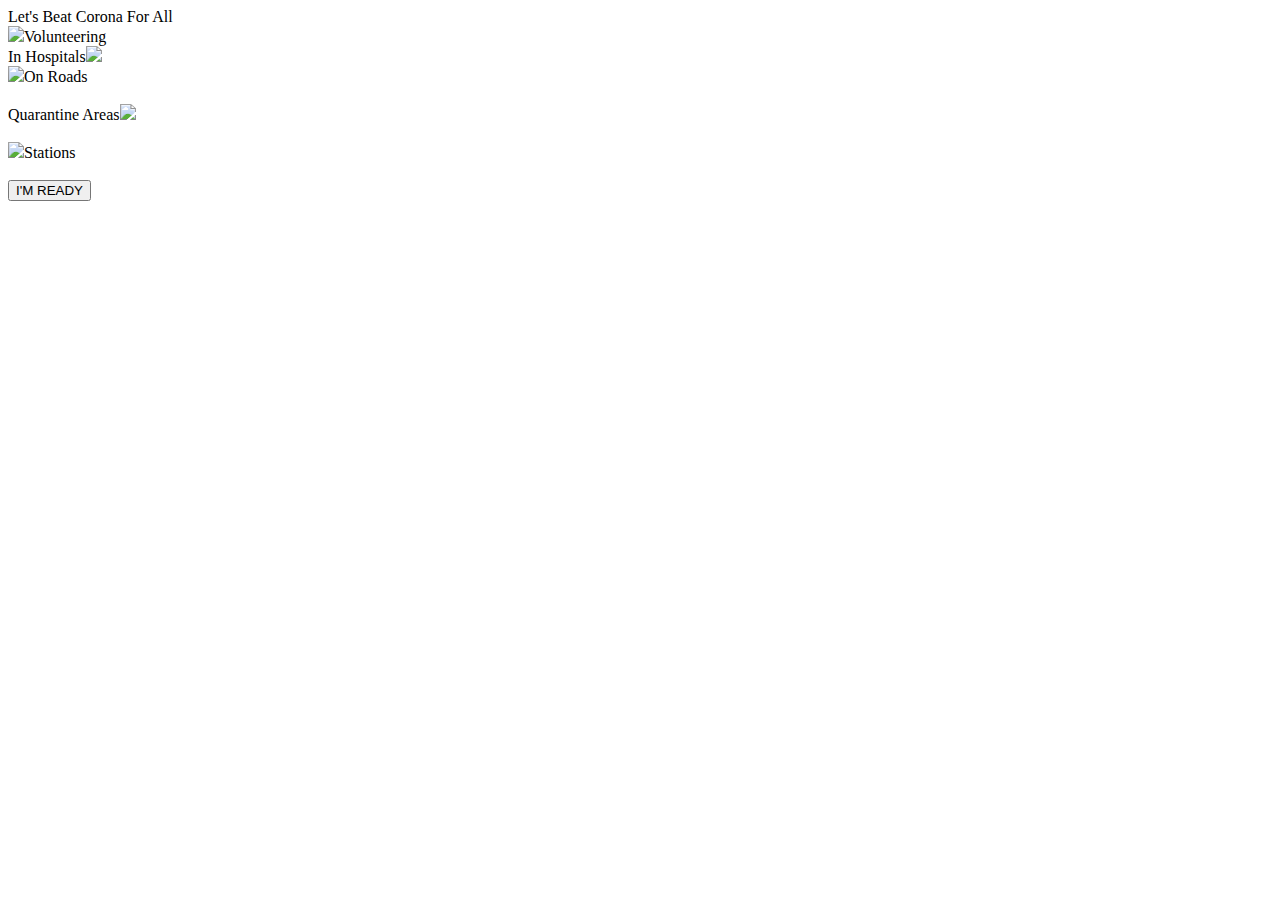
==== html/awareness.html @ b60d880d "now" ====
<html>
    <head>
      <link rel="stylesheet" href ="awareness.css">
    </head>
    <body>
        <header id ="header">
            Let's Beat Corona For All 
        </header>
        <section id="section1">

            <div id="insection">
            <img src="z1.jpg">Volunteering<br>
           
            In Hospitals<img src="z2.jpg"><br>
           
            <img src="z3.jpg">On Roads<br><br>
          
            Quarantine Areas<img src="z4.jpg"><br><br>
            
            <img src="z5.jpg">Stations<br><br>
            <button class="button1">I'M READY</button>
            </div>
            
        
               
            
        </section>
    </body>
</html>
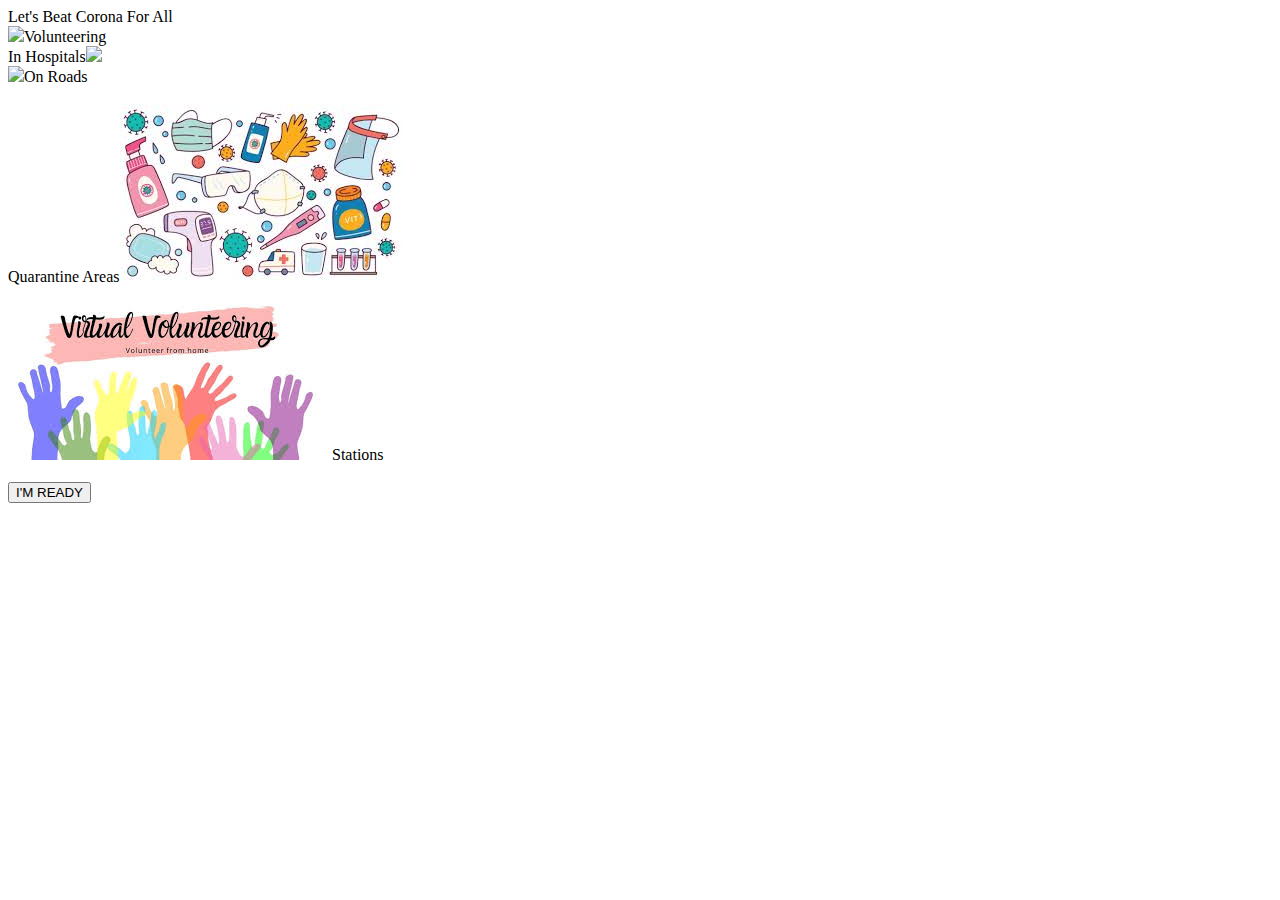
==== commit 36371b4e: "Update awareness.html" ====
--- a/html/awareness.html
+++ b/html/awareness.html
@@ -1,6 +1,6 @@
 <html>
     <head>
-      <link rel="stylesheet" href ="awareness.css">
+      <link rel="stylesheet"..css/ href ="awareness.css">
     </head>
     <body>
         <header id ="header">
@@ -9,15 +9,15 @@
         <section id="section1">
 
             <div id="insection">
-            <img src="z1.jpg">Volunteering<br>
+            <img src="..images/z1.jpg">Volunteering<br>
            
-            In Hospitals<img src="z2.jpg"><br>
+            In Hospitals<img src="..images/z2.jpg"><br>
            
-            <img src="z3.jpg">On Roads<br><br>
+            <img src="..images//z3.jpg">On Roads<br><br>
           
-            Quarantine Areas<img src="z4.jpg"><br><br>
+            Quarantine Areas<img src="../images/z4.jpg"><br><br>
             
-            <img src="z5.jpg">Stations<br><br>
+            <img src="../images/z5.jpg">Stations<br><br>
             <button class="button1">I'M READY</button>
             </div>
             
@@ -26,4 +26,4 @@
             
         </section>
     </body>
-</html>+</html>
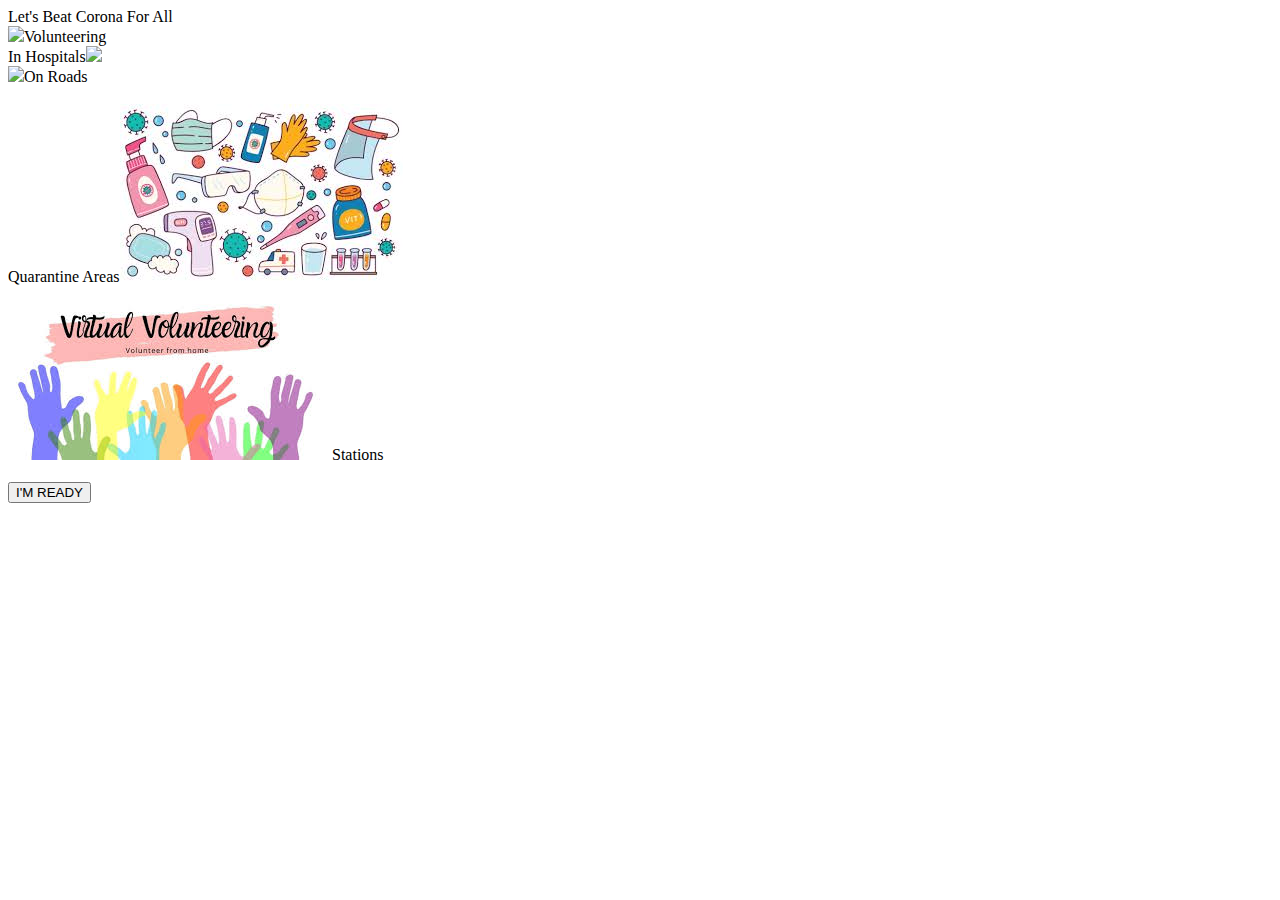
==== commit f7ac86dd: "Update awareness.html" ====
--- a/html/awareness.html
+++ b/html/awareness.html
@@ -13,7 +13,7 @@
            
             In Hospitals<img src="..images/z2.jpg"><br>
            
-            <img src="..images//z3.jpg">On Roads<br><br>
+            <img src="..images/z3.jpg">On Roads<br><br>
           
             Quarantine Areas<img src="../images/z4.jpg"><br><br>
             
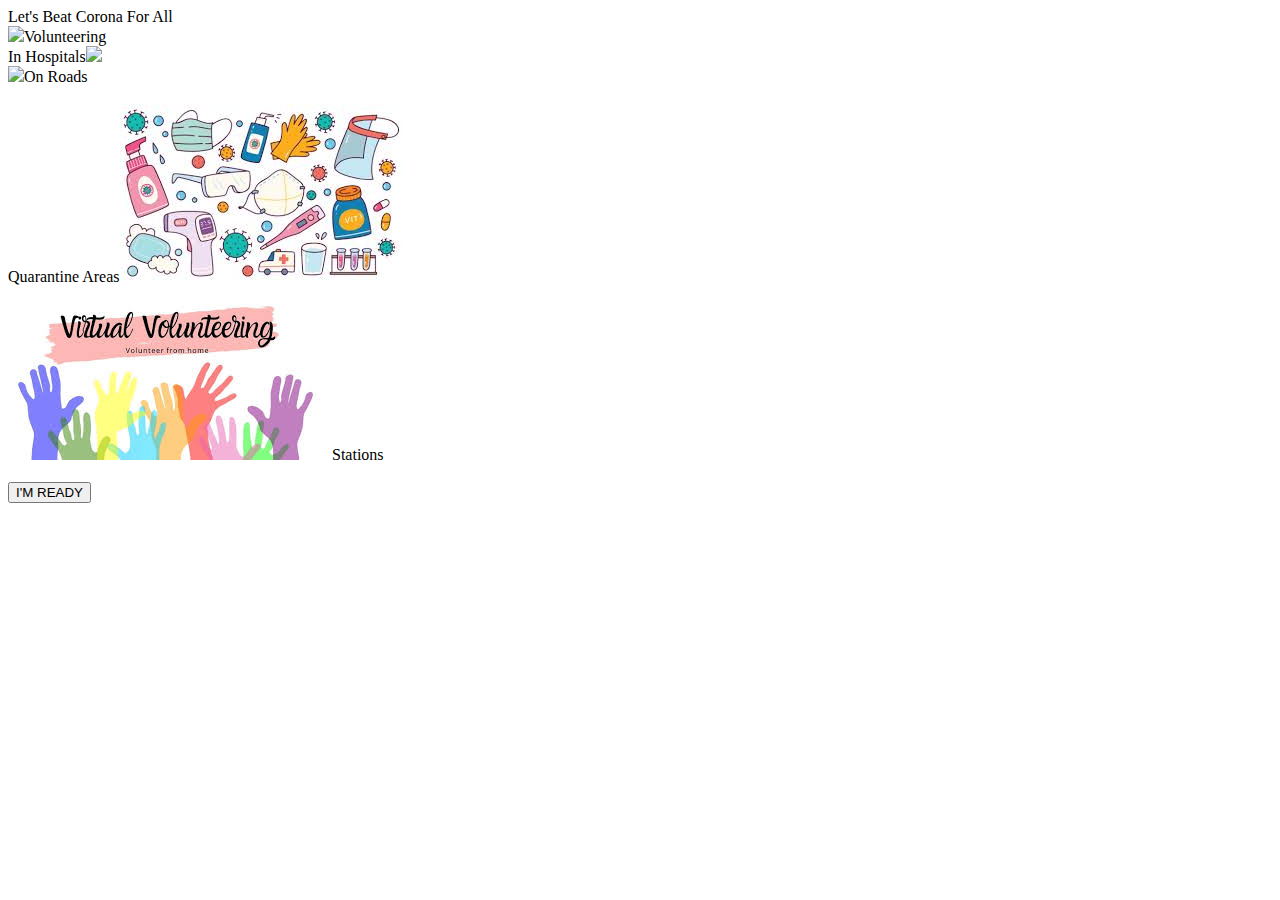
==== commit 6e6aabeb: "Update awareness.html" ====
--- a/html/awareness.html
+++ b/html/awareness.html
@@ -1,6 +1,6 @@
 <html>
     <head>
-      <link rel="stylesheet"..css/ href ="awareness.css">
+      <link rel="stylesheet" href ="..css/awareness.css">
     </head>
     <body>
         <header id ="header">
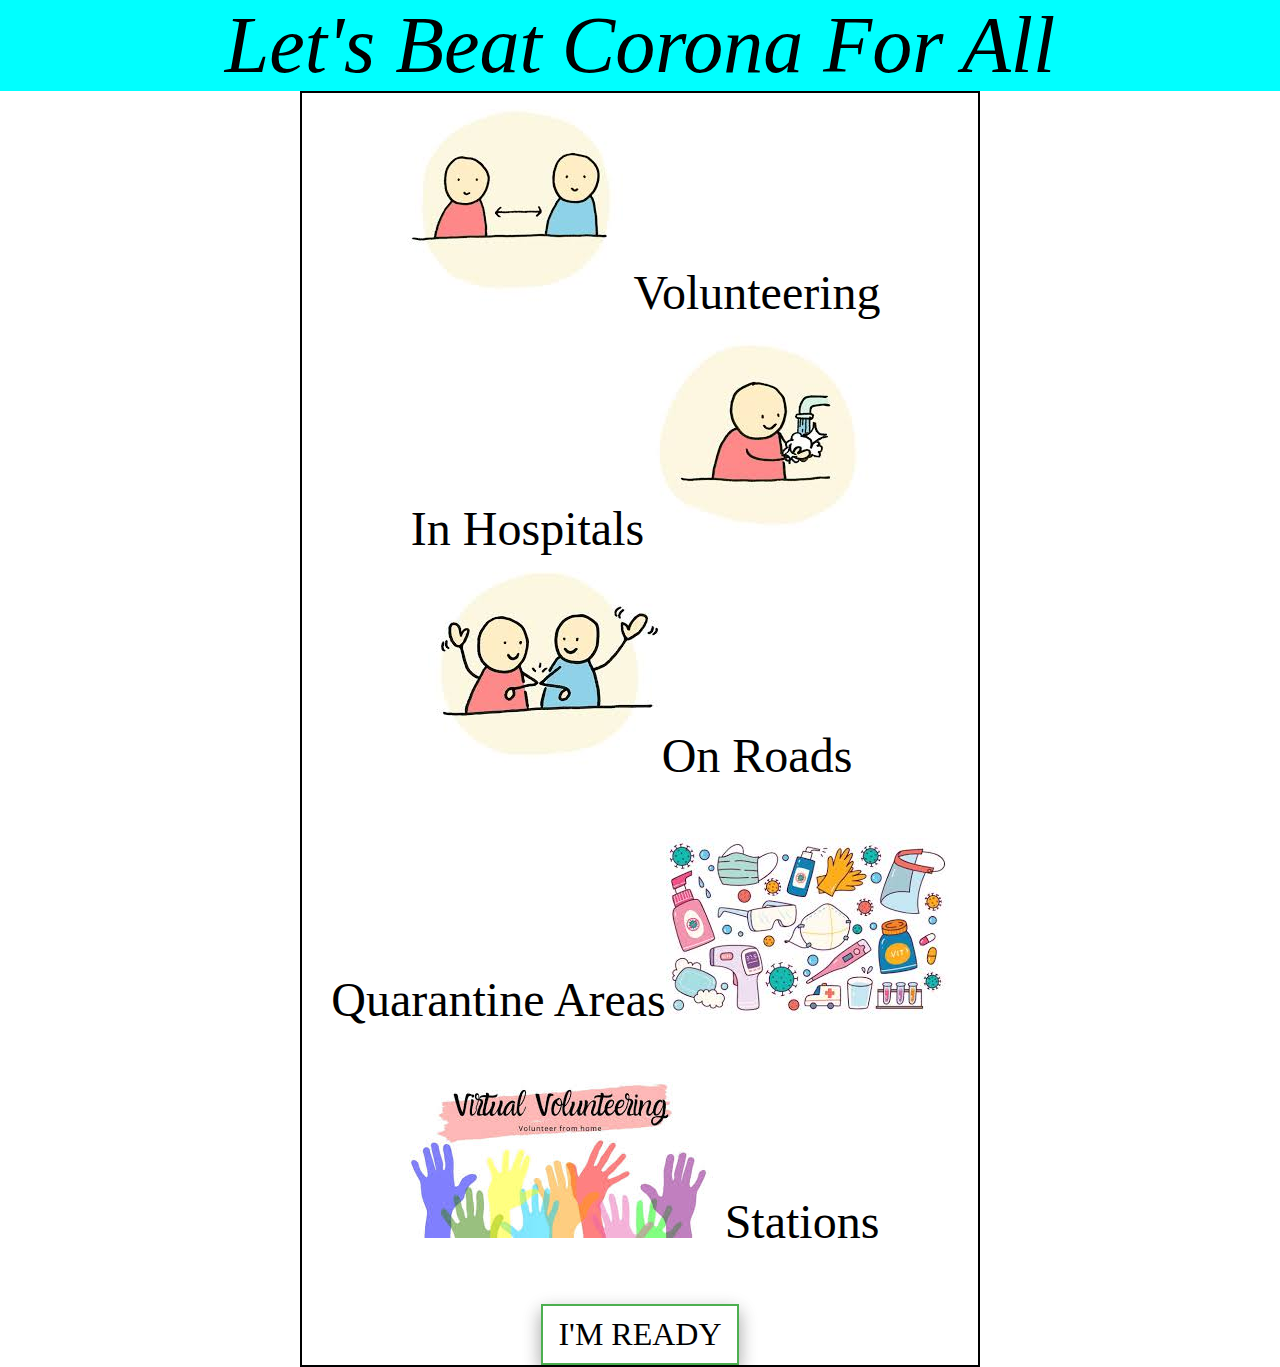
==== commit aca7c9ee: "Update awareness.html" ====
--- a/html/awareness.html
+++ b/html/awareness.html
@@ -1,6 +1,6 @@
 <html>
     <head>
-      <link rel="stylesheet" href ="..css/awareness.css">
+      <link rel="stylesheet" href ="../css/awareness.css">
     </head>
     <body>
         <header id ="header">
@@ -9,11 +9,11 @@
         <section id="section1">
 
             <div id="insection">
-            <img src="..images/z1.jpg">Volunteering<br>
+            <img src="../images/z1.jpg">Volunteering<br>
            
-            In Hospitals<img src="..images/z2.jpg"><br>
+            In Hospitals<img src="../images/z2.jpg"><br>
            
-            <img src="..images/z3.jpg">On Roads<br><br>
+            <img src="../images/z3.jpg">On Roads<br><br>
           
             Quarantine Areas<img src="../images/z4.jpg"><br><br>
             
--- a/css/awareness.css
+++ b/css/awareness.css
@@ -0,0 +1,54 @@
+*
+{
+    margin: 0px;
+    padding: 0px;
+}
+#bigbang
+{
+
+}
+body
+{
+    text-align: center;
+}
+#header
+{
+    text-align:center;
+    background-color: aqua;
+    font-size: 5rem;
+    font-style: oblique;
+    font-family: "Bradley","Cursive";
+}
+#section
+{
+    border : 2px solid black; 
+    font-size: 5rem;
+    font-style: oblique;
+    font-family: 'Gill Sans', 'Gill Sans MT', Calibri, 'Trebuchet MS', sans-serif;
+
+}
+#insection
+{
+   font-size: 3rem;
+    border: 2px solid black;
+    margin-left: 300px;
+    margin-right: 300px ;
+}
+.button1
+{
+    background-color: white;
+    color: black;
+    border: 2px solid #4CAF50;
+   padding: 10px 15px;
+    font-family: "Bradley";
+    font-size: 2rem;
+  
+}
+.button1:hover {
+    background-color: #4CAF50;
+   
+    color:black;
+}
+.button1 {
+    box-shadow: 0 8px 16px 0 rgba(0,0,0,0.2), 0 6px 20px 0 rgba(0,0,0,0.19);
+  }
